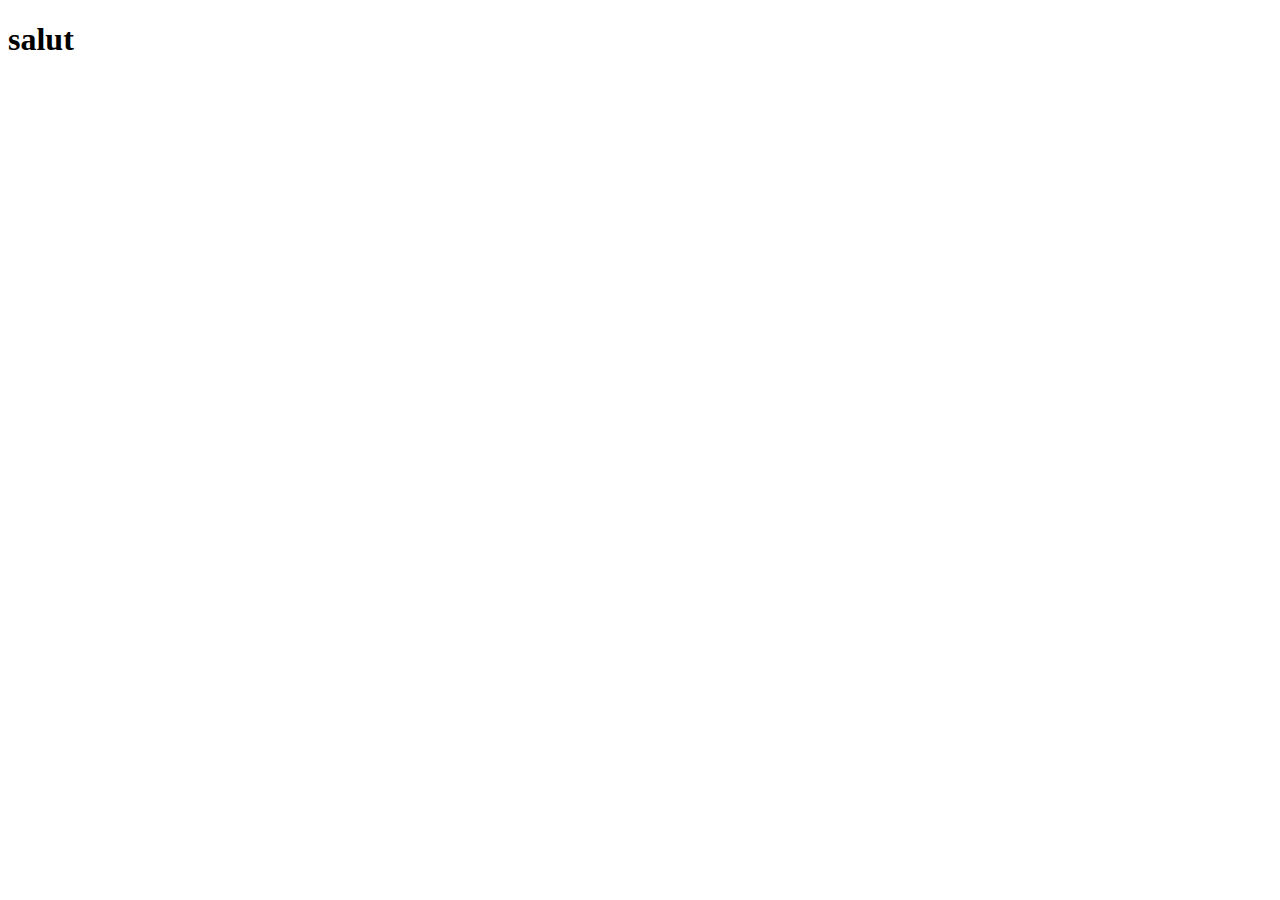
==== index.html @ 452c1cbe "init" ====
<!DOCTYPE html>
<html lang="en">
<head>
    <meta charset="UTF-8">
    <meta name="viewport" content="width=device-width, initial-scale=1.0">
    <title>Document</title>
</head>
<body>
    <h1>salut</h1>
</body>
</html>
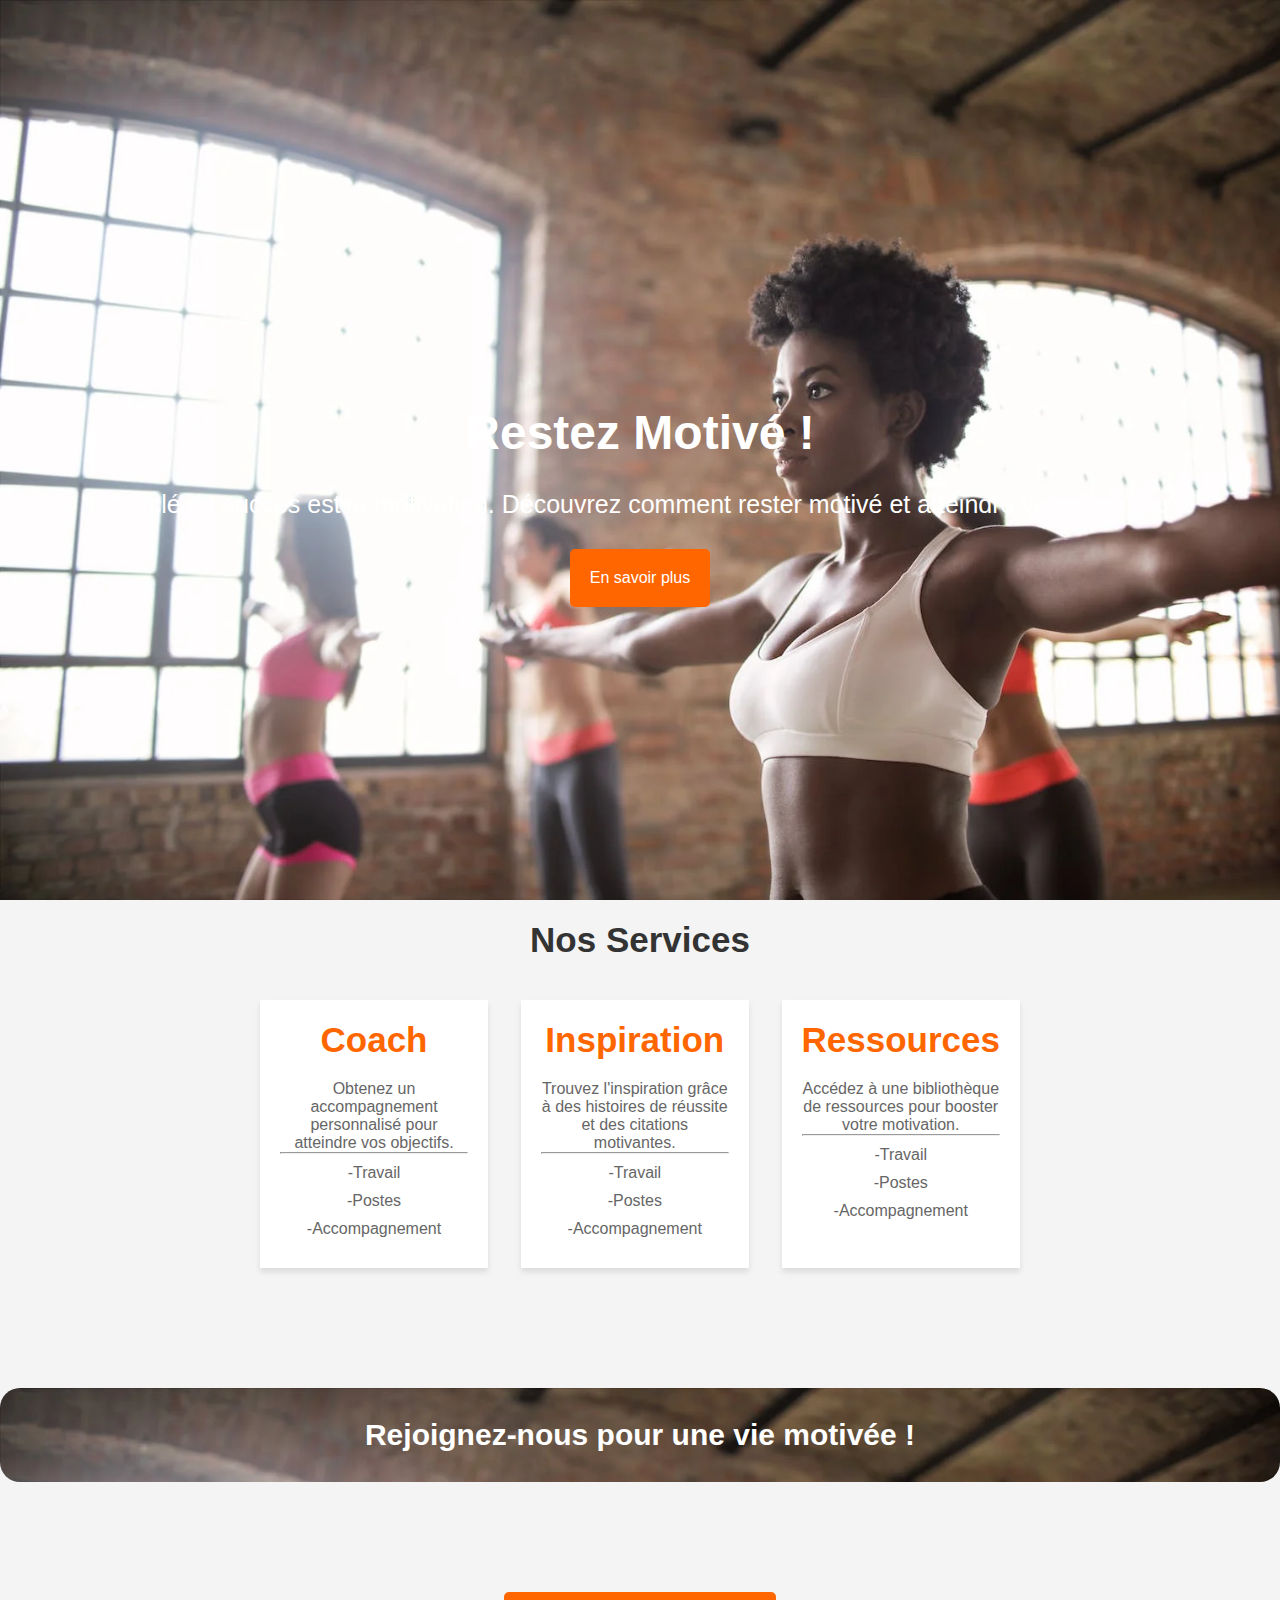
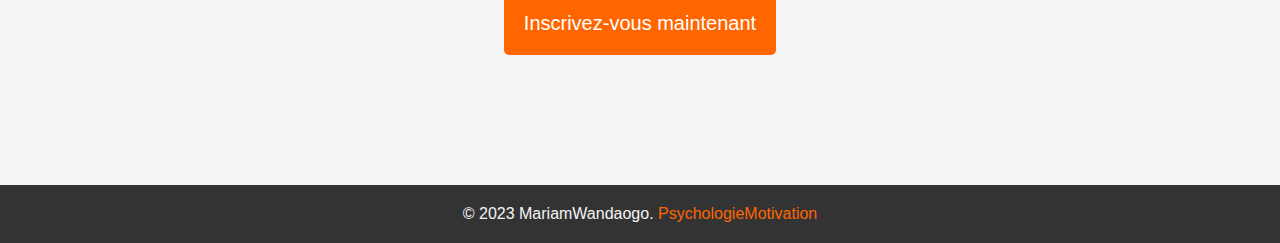
==== commit f81fe4b4: "page" ====
--- a/index.html
+++ b/index.html
@@ -1,11 +1,64 @@
 <!DOCTYPE html>
 <html lang="en">
-<head>
-    <meta charset="UTF-8">
-    <meta name="viewport" content="width=device-width, initial-scale=1.0">
-    <title>Document</title>
-</head>
-<body>
-    <h1>salut</h1>
-</body>
-</html>+  <head>
+    <meta charset="UTF-8" />
+    <meta name="viewport" content="width=device-width, initial-scale=1.0" />
+    <title>Accueil</title>
+    <link rel="stylesheet" href="/CSS/style.css" />
+  </head>
+  <body>
+    <div class="header">
+      <h1>Restez Motivé !</h1>
+     <p>
+        La clé du succès est la motivation. Découvrez comment rester motivé et
+        atteindre vos objectifs.
+      </p>
+      <a href="#" class="btn">En savoir plus</a>
+    </div>
+    <div class="container">
+      <h2>Nos Services</h2>
+      <div class="MesGrids">
+        <div class="MesGrid">
+          <h2>Coach</h2>
+         <p>
+            Obtenez un accompagnement personnalisé pour atteindre vos objectifs.
+          </p>
+          <hr>
+          <p>-Travail</p>
+           <p>-Postes</p>
+           <p>-Accompagnement</p>
+        </div>
+        <div class="MesGrid">
+          <h2>Inspiration</h2>
+          <p>
+            Trouvez l'inspiration grâce à des histoires de réussite et des
+            citations motivantes. <br>
+            <hr>
+            <p>-Travail</p>
+           <p>-Postes</p>
+           <p>-Accompagnement</p>
+          </p>
+        </div>
+        <div class="MesGrid">
+          <h2>Ressources</h2>
+          <p>
+            Accédez à une bibliothèque de ressources pour booster votre
+            motivation. <br>
+            <hr>
+           <p>-Travail</p>
+           <p>-Postes</p>
+           <p>-Accompagnement</p>
+            
+          </p>
+        </div>
+      </div>
+    </div>
+    <div class="banner">
+      <h2>Rejoignez-nous pour une vie motivée !</h2>
+      <a href="/HTML/connexion.html" class="btn">Inscrivez-vous maintenant</a>
+    </div>
+    <div class="footer">
+      <p>&copy; 2023 MariamWandaogo. <span>PsychologieMotivation</span></p>
+    </div>
+  </body>
+</html>
--- a/CSS/style.css
+++ b/CSS/style.css
@@ -0,0 +1,116 @@
+* {
+  margin: 0;
+  padding: 0;
+  box-sizing: border-box;
+}
+
+body {
+  font-family: Arial, sans-serif;
+  margin: 0;
+  padding: 0;
+  background-color: #f4f4f4;
+}
+.header {
+  background-image: url("/images/pexels-photo-3775603.webp");
+  background-size: cover;
+  background-color: #333;
+  height: 100vh;
+  color: #fff;
+  text-align: center;
+  padding-top: 45vh;
+}
+.container {
+  max-width: 800px;
+  margin: 0 auto;
+  text-align: center;
+  padding: 20px;
+}
+.container h2 {
+  font-size: 35px;
+  color: #333;
+}
+h1 {
+  color: white;
+  font-size: 3rem;
+  margin-bottom: 30px;
+}
+.header p {
+  color: white;
+  font-size: 25px;
+}
+.btn {
+  display: inline-block;
+  background-color: #ff6600;
+  color: #fff;
+  padding: 20px 20px;
+  text-decoration: none;
+  border-radius: 5px;
+
+  margin: 30px;
+}
+
+.MesGrids {
+  display: flex;
+  justify-content: space-between;
+  margin-top: 40px;
+}
+.MesGrid {
+  flex-basis: 30%;
+  padding: 20px;
+  background-color: #fff;
+  box-shadow: 0 4px 6px rgba(0, 0, 0, 0.1);
+}
+.MesGrid h2 {
+  color: #333;
+  margin-bottom: 20px;
+  color: #ff6600;
+}
+.MesGrid p {
+  color: #666;
+  margin-top: 10px;
+}
+.banner {
+  background-size: cover;
+  color: #fff;
+  text-align: center;
+  padding: 100px 0;
+  font-size: 20px;
+}
+.banner h2 {
+  background: url("/images/pexels-photo-3775603.webp");
+  background-size: cover;
+  color: white;
+  margin-bottom: 80px;
+  font-size: 30px;
+  overflow: hidden;
+  text-align: center;
+  padding: 30px;
+  border-radius: 20px;
+  background-color: #333;
+}
+.footer p {
+  color: #f4f4f4;
+}
+
+.footer {
+  background-color: #333;
+  color: #fff;
+  text-align: center;
+  padding: 20px;
+}
+
+.footer span {
+  color: #ff6600;
+}
+@media (max-width: 768px) {
+  .container {
+    padding: 10px;
+  }
+  .features {
+    flex-wrap: wrap;
+  }
+  .MesGrid {
+    flex-basis: 45%;
+    margin-bottom: 20px;
+  }
+}
